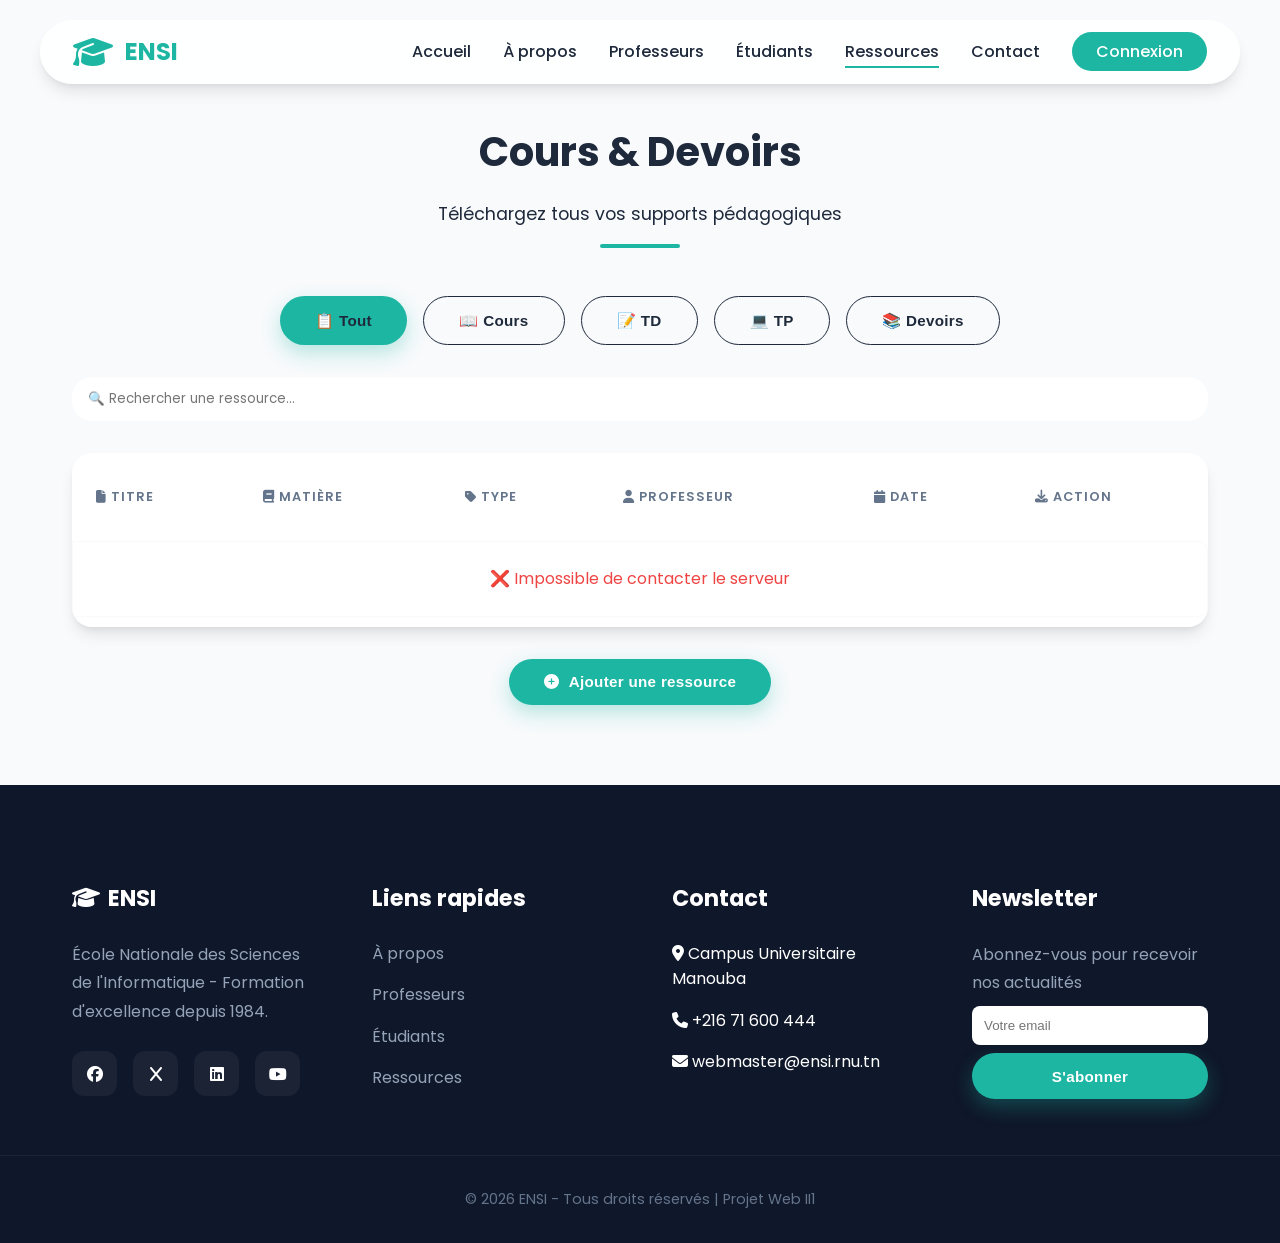
==== resources.html @ e00ee0d5 "Touche final" ====
<!DOCTYPE html>
<html lang="fr">
<head>
    <meta charset="UTF-8">
    <meta name="viewport" content="width=device-width, initial-scale=1.0">
    <title>Ressources - ENSI</title>
    <link rel="stylesheet" href="https://fonts.googleapis.com/css2?family=Poppins:wght@300;400;500;600;700&display=swap">
    <link rel="stylesheet" href="https://cdnjs.cloudflare.com/ajax/libs/font-awesome/6.4.0/css/all.min.css">
    <link rel="stylesheet" href="css/style.css">
</head>
<body>
    <nav class="navbar">
        <div class="nav-container">
            <a href="index.html" class="logo">
                <i class="fas fa-graduation-cap" style="font-size:2rem;color:var(--primary)"></i>
                <span>ENSI</span>
            </a>
            <ul class="nav-menu" id="navMenu">
                <li><a href="index.html">Accueil</a></li>
                <li><a href="about.html">À propos</a></li>
                <li><a href="professors.html">Professeurs</a></li>
                <li><a href="students.html">Étudiants</a></li>
                <li><a href="resources.html" class="active">Ressources</a></li>
                <li><a href="contact.html">Contact</a></li>
                <li><a href="login.html" class="btn-login">Connexion</a></li>
            </ul>
            <div class="hamburger" onclick="toggleMenu()">
                <span></span><span></span><span></span>
            </div>
        </div>
    </nav>

    <section style="padding-top:120px;" class="section">
        <div class="section-title">
            <h2>Cours & Devoirs</h2>
            <p>Téléchargez tous vos supports pédagogiques</p>
        </div>

        <!-- TABS -->
        <div style="display:flex;gap:1rem;margin-bottom:2rem;justify-content:center;flex-wrap:wrap;">
            <button class="btn btn-primary tab-btn active" style="color:var(--dark);" data-tab="all">📋 Tout</button>
            <button class="btn btn-outline tab-btn" data-tab="cours" style="color:var(--dark);border-color:var(--dark);background: var(--light-gray);">📖 Cours</button>
            <button class="btn btn-outline tab-btn" data-tab="td" style="color:var(--dark);border-color:var(--dark);background: var(--light-gray);">📝 TD</button>
            <button class="btn btn-outline tab-btn" data-tab="tp" style="color:var(--dark);border-color:var(--dark);background: var(--light-gray);">💻 TP</button>
            <button class="btn btn-outline tab-btn" data-tab="devoir" style="color:var(--dark);border-color:var(--dark);background: var(--light-gray);">📚 Devoirs</button>
        </div>

        <!-- RECHERCHE -->
        <div style="margin-bottom:2rem;">
            <input type="text" id="searchRes" placeholder="🔍 Rechercher une ressource..." 
                style="width:100%;padding:0.75rem 1rem;border:2px solid var(--light-gray);border-radius:var(--radius);font-family:inherit;">
        </div>

        <!-- TABLE RESSOURCES -->
        <div class="table-container">
            <table>
                <thead>
                    <tr>
                        <th><i class="fas fa-file"></i> Titre</th>
                        <th><i class="fas fa-book"></i> Matière</th>
                        <th><i class="fas fa-tag"></i> Type</th>
                        <th><i class="fas fa-user"></i> Professeur</th>
                        <th><i class="fas fa-calendar"></i> Date</th>
                        <th><i class="fas fa-download"></i> Action</th>
                    </tr>
                </thead>
                <tbody id="resourcesTable">
                    <!-- Généré par JS -->
                </tbody>
            </table>
        </div>

        <!-- BOUTON AJOUT (Visible si connecté) -->
        <div id="uploadAction" style="margin-top:2rem; text-align:center; display:none;">
            <button onclick="toggleUploadModal(true)" class="btn btn-primary">
                <i class="fas fa-plus-circle"></i> Ajouter une ressource
            </button>
        </div>

        <!-- MODAL D'UPLOAD -->
        <div id="uploadModal" class="modal" style="display:none; position:fixed; top:0; left:0; width:100%; height:100%; background:rgba(0,0,0,0.5); z-index:2000; align-items:center; justify-content:center;">
            <div class="form-container" style="max-width:600px; width:90%; position:relative;">
                <button onclick="toggleUploadModal(false)" style="position:absolute; top:1rem; right:1rem; border:none; background:none; font-size:1.5rem; cursor:pointer;">&times;</button>
                <h2 style="margin-bottom:1.5rem;"><i class="fas fa-file-upload"></i> Déposer un fichier</h2>
                <form id="uploadForm">
                    <div class="form-group">
                        <label>Titre de la ressource</label>
                        <input type="text" id="resTitle" name="title" placeholder="Ex: Support de cours PHP" required>
                    </div>
                    <div class="form-group">
                        <label>Matière</label>
                        <select id="resSubject" name="subject_id" required>
                            <option value="">Chargement des matières...</option>
                        </select>
                    </div>
                    <div class="form-group">
                        <label>Type</label>
                        <select id="resType" name="type" required>
                            <option value="cours">📖 Cours</option>
                            <option value="td">📝 TD</option>
                            <option value="tp">💻 TP</option>
                            <option value="devoir">📚 Devoir</option>
                        </select>
                    </div>
                    <div class="form-group">
                        <label>Fichier (PDF, Doc, Zip...)</label>
                        <input type="file" id="resFile" name="file" required>
                    </div>
                    <button type="submit" class="btn btn-primary" style="width:100%;">
                        <i class="fas fa-cloud-upload-alt"></i> Envoyer le fichier
                    </button>
                </form>
            </div>
        </div>
    </section>

    <!-- FOOTER -->
    <footer class="footer">
        <div class="footer-content">
            <div class="footer-section">
                <h3><i class="fas fa-graduation-cap"></i> ENSI</h3>
                <p>École Nationale des Sciences de l'Informatique - Formation d'excellence depuis 1984.</p>
                <div class="social-links">
                    <a href="https://www.facebook.com/ENSI.tunisie" target="_blank"><i class="fab fa-facebook"></i></a>
                    <a href="https://x.com/" target="_blank"><i class="fab fa-x"></i></a>
                    <a href="https://www.linkedin.com/school/ensitn/posts/?feedView=all" target="_blank"><i class="fab fa-linkedin"></i></a>
                    <a href="https://www.youtube.com/@ecolenationaledessciencesdeiin" target="_blank"><i class="fab fa-youtube"></i></a>
                </div>
            </div>
            <div class="footer-section">
                <h3>Liens rapides</h3>
                <ul>
                    <li><a href="about.html">À propos</a></li>
                    <li><a href="professors.html">Professeurs</a></li>
                    <li><a href="students.html">Étudiants</a></li>
                    <li><a href="resources.html">Ressources</a></li>
                </ul>
            </div>
            <div class="footer-section">
                <h3>Contact</h3>
                <ul>
                    <li><i class="fas fa-map-marker-alt"></i> Campus Universitaire Manouba</li>
                    <li><i class="fas fa-phone"></i> +216 71 600 444</li>
                    <li><i class="fas fa-envelope"></i> webmaster@ensi.rnu.tn</li>
                </ul>
            </div>
            <div class="footer-section">
                <h3>Newsletter</h3>
                <p>Abonnez-vous pour recevoir nos actualités</p>
                <form onsubmit="event.preventDefault(); alert('Merci de votre inscription!');">
                    <input type="email" placeholder="Votre email" required style="width:100%;padding:0.75rem;border:none;border-radius:8px;margin-top:0.5rem;">
                    <button type="submit" class="btn btn-primary" style="width:100%;margin-top:0.5rem;">S'abonner</button>
                </form>
            </div>
        </div>
        <div class="footer-bottom">
            <p>&copy; 2026 ENSI - Tous droits réservés | Projet Web II1</p>
        </div>
    </footer>

    <script src="js/main.js"></script>
    <script src="js/api.js"></script>
    <script src="js/resources.js"></script>
</body>
</html>
---- css/style.css ----
/* ==================== VARIABLES ==================== */
:root {
    --primary: #1db6a3;
    --primary-dark: #158f81;
    --primary-light: #e6f7f5;
    --secondary: #2c3e50;
    --accent: #f39c12;
    --bg-light: #f8fafc;
    --text-dark: #1e293b;
    --text-gray: #64748b;
    --white: #ffffff;
    --danger: #ef4444;
    --success: #10b981;
    --shadow-sm: 0 2px 4px rgba(0,0,0,0.05);
    --shadow: 0 10px 15px -3px rgba(0,0,0,0.1), 0 4px 6px -2px rgba(0,0,0,0.05);
    --shadow-lg: 0 20px 25px -5px rgba(0,0,0,0.1), 0 10px 10px -5px rgba(0,0,0,0.04);
    --radius: 20px;
    --radius-sm: 10px;
    --transition: all 0.4s cubic-bezier(0.4, 0, 0.2, 1);
}

/* ==================== RESET ==================== */
* {
    margin: 0;
    padding: 0;
    box-sizing: border-box;
}

html {
    scroll-behavior: smooth;
}

body {
    font-family: 'Poppins', sans-serif;
    line-height: 1.6;
    color: var(--text-dark);
    background: var(--bg-light);
    overflow-x: hidden;
}

/* ==================== NAVBAR ==================== */
.navbar {
    position: fixed;
    top: 20px;
    left: 50%;
    transform: translateX(-50%);
    width: calc(100% - 40px);
    max-width: 1200px;
    background: rgba(255, 255, 255, 0.85);
    backdrop-filter: blur(12px);
    -webkit-backdrop-filter: blur(12px);
    border: 1px solid rgba(255, 255, 255, 0.3);
    box-shadow: var(--shadow);
    z-index: 1000;
    padding: 0.75rem 0;
    border-radius: 100px;
}

.nav-container {
    max-width: 1200px;
    margin: 0 auto;
    padding: 0 2rem;
    display: flex;
    justify-content: space-between;
    align-items: center;
}

.logo {
    display: flex;
    align-items: center;
    gap: 0.75rem;
    font-size: 1.5rem;
    font-weight: 700;
    color: var(--primary);
    text-decoration: none;
}

.logo img {
    height: 45px;
}

.nav-menu {
    display: flex;
    gap: 2rem;
    list-style: none;
    align-items: center;
}

.nav-menu a {
    color: var(--dark);
    text-decoration: none;
    font-weight: 500;
    transition: var(--transition);
    position: relative;
}

.nav-menu a::after {
    content: '';
    position: absolute;
    bottom: -5px;
    left: 0;
    width: 0;
    height: 2px;
    background: var(--primary);
    transition: var(--transition);
}

.nav-menu a:hover::after,
.nav-menu a.active::after {
    width: 100%;
}

.nav-menu a:hover {
    color: var(--primary);
}

.btn-login {
    background: var(--primary);
    color: white !important;
    padding: 0.5rem 1.5rem;
    border-radius: var(--radius);
    transition: var(--transition);
}

.btn-login:hover {
    background: var(--primary-dark);
    transform: translateY(-2px);
}

.btn-login::after {
    display: none;
}

.hamburger {
    display: none;
    flex-direction: column;
    gap: 5px;
    cursor: pointer;
}

.hamburger span {
    width: 25px;
    height: 3px;
    background: var(--dark);
    transition: var(--transition);
}

/* ==================== HERO ==================== */
.hero {
    min-height: 100vh;
    background: linear-gradient(135deg, #1e293b 0%, #354b4b 100%);
    display: flex;
    align-items: center;
    position: relative;
    overflow: hidden;
    padding-top: 80px;
    color: white;
}

.hero::after {
    content: '';
    position: absolute;
    width: 600px;
    height: 600px;
    background: var(--primary);
    filter: blur(160px);
    opacity: 0.2;
    top: -150px;
    right: -150px;
    border-radius: 50%;
    z-index: 1;
}

.hero-content {
    max-width: 1200px;
    margin: 0 auto;
    padding: 0 2rem;
    display: grid;
    grid-template-columns: 1fr 1fr;
    gap: 3rem;
    align-items: center;
    position: relative;
    z-index: 1;
}

.hero-text h1 {
    font-size: 3.5rem;
    color: white;
    margin-bottom: 1.5rem;
    line-height: 1.2;
}

.hero-text h1 span {
    color: var(--primary);
    display: block;
}

.hero-text p {
    font-size: 1.2rem;
    color: rgba(255, 255, 255, 0.9);
    margin-bottom: 2rem;
}

.hero-buttons {
    display: flex;
    gap: 1rem;
    flex-wrap: wrap;
}

.btn {
    padding: 0.9rem 2.2rem;
    border-radius: 100px;
    text-decoration: none;
    font-weight: 600;
    transition: var(--transition);
    display: inline-flex;
    align-items: center;
    justify-content: center;
    gap: 0.6rem;
    border: none;
    cursor: pointer;
    font-size: 0.95rem;
    letter-spacing: 0.3px;
}

.btn-primary {
    background: var(--primary);
    color: white;
    box-shadow: 0 8px 20px rgba(29, 182, 163, 0.3);
}

.btn-primary:hover {
    background: var(--primary-dark);
    transform: translateY(-3px);
    box-shadow: 0 12px 25px rgba(29, 182, 163, 0.4);
}

.btn-outline {
    background: rgba(255, 255, 255, 0.1);
    color: white;
    border: 1.5px solid rgba(255, 255, 255, 0.4);
    backdrop-filter: blur(4px);
}

.btn-outline:hover {
    background: white;
    color: var(--primary);
    transform: translateY(-3px);
}

.hero-image {
    display: flex;
    justify-content: center;
}

.hero-image img {
    max-width: 70%;
    filter: drop-shadow(0 20px 30px rgba(0, 0, 0, 0.3));
    animation: float 3s ease-in-out infinite;
}

@keyframes float {

    0%,
    100% {
        transform: translateY(0);
    }

    50% {
        transform: translateY(-20px);
    }
}

/* ==================== SECTIONS ==================== */
.section {
    padding: 5rem 2rem;
    max-width: 1200px;
    margin: 0 auto;
}

.section-title {
    text-align: center;
    margin-bottom: 3rem;
}

.section-title h2 {
    font-size: 2.5rem;
    color: var(--dark);
    margin-bottom: 1rem;
}

.section-title p {
    color: var(--gray);
    font-size: 1.1rem;
}

.section-title::after {
    content: '';
    display: block;
    width: 80px;
    height: 4px;
    background: var(--primary);
    margin: 1rem auto;
    border-radius: 2px;
}

/* ==================== STATS ==================== */
.stats {
    background: var(--white);
    padding: 6rem 2rem;
    position: relative;
}

.stats-grid {
    max-width: 1200px;
    margin: 0 auto;
    display: grid;
    grid-template-columns: repeat(auto-fit, minmax(240px, 1fr));
    gap: 3rem;
}

.stat-card {
    background: var(--bg-light);
    padding: 3rem 2rem;
    border-radius: var(--radius);
    transition: var(--transition);
    border: 1px solid rgba(0,0,0,0.02);
}

.stat-card:hover {
    transform: translateY(-8px);
    background: var(--white);
    box-shadow: var(--shadow);
}

.stat-card .number {
    font-size: 3.5rem;
    font-weight: 800;
    color: var(--primary);
    line-height: 1;
    margin-bottom: 0.5rem;
}

.stat-card .label {
    color: var(--text-gray);
    font-weight: 500;
    text-transform: uppercase;
    letter-spacing: 1px;
    font-size: 0.85rem;
}

/* ==================== CARDS GRID ==================== */
.cards-grid {
    display: grid;
    grid-template-columns: repeat(auto-fit, minmax(300px, 1fr));
    gap: 2rem;
}

.card {
    background: var(--white);
    border-radius: var(--radius);
    overflow: hidden;
    box-shadow: var(--shadow-sm);
    transition: var(--transition);
    border: 1px solid rgba(0,0,0,0.03);
    position: relative;
    z-index: 1;
}

.card:hover {
    transform: translateY(-10px);
    box-shadow: var(--shadow-lg);
}

.card-image {
    height: 180px;
    background: var(--primary-light);
    display: flex;
    align-items: center;
    justify-content: center;
    color: var(--primary);
    font-size: 4rem;
}

.card-image i {
    transition: var(--transition);
}

.card:hover .card-image i {
    transform: scale(1.15) rotate(5deg);
}

.card-content {
    padding: 2rem;
}

.card-content h3 {
    font-size: 1.3rem;
    margin-bottom: 0.75rem;
    color: var(--text-dark);
}

.card-content p {
    color: var(--text-gray);
    margin-bottom: 1.5rem;
    font-size: 0.95rem;
}

.card-meta {
    display: flex;
    justify-content: space-between;
    align-items: center;
    padding-top: 1rem;
    border-top: 1px solid var(--light-gray);
    font-size: 0.875rem;
    color: var(--gray);
}

.badge {
    display: inline-block;
    padding: 0.25rem 0.75rem;
    background: var(--light-gray);
    border-radius: 20px;
    font-size: 0.75rem;
    font-weight: 600;
    color: var(--primary);
}

/* ==================== FORM ==================== */
.form-container {
    max-width: 550px;
    margin: 0 auto;
    background: var(--white);
    padding: 4rem;
    border-radius: var(--radius);
    box-shadow: var(--shadow-lg);
    border: 1px solid rgba(0,0,0,0.05);
}

.form-group {
    margin-bottom: 2rem;
}

.form-group label {
    display: block;
    margin-bottom: 0.75rem;
    font-weight: 600;
    color: var(--text-dark);
    font-size: 0.9rem;
}

.form-group input,
.form-group select,
.form-group textarea {
    width: 100%;
    padding: 1rem 1.25rem;
    background: var(--bg-light);
    border: 2px solid transparent;
    border-radius: var(--radius-sm);
    font-size: 1rem;
    transition: var(--transition);
    color: var(--text-dark);
}

.form-group input:focus,
.form-group select:focus,
.form-group textarea:focus {
    outline: none;
    background: var(--white);
    border-color: var(--primary);
    box-shadow: 0 0 0 4px var(--primary-light);
}

.btn-submit {
    width: 100%;
    background: var(--primary);
    color: white;
    padding: 1rem;
    border: none;
    border-radius: var(--radius);
    font-size: 1rem;
    font-weight: 600;
    cursor: pointer;
    transition: var(--transition);
}

.btn-submit:hover {
    background: var(--primary-dark);
    transform: translateY(-2px);
}

/* ==================== TABLE ==================== */
.table-container {
    background: white;
    border-radius: var(--radius);
    overflow: hidden;
    box-shadow: var(--shadow);
    overflow-x: auto;
}

table {
    width: 100%;
    border-collapse: separate;
    border-spacing: 0 10px;
}

th {
    background: transparent;
    color: var(--text-gray);
    padding: 1.5rem;
    text-align: left;
    font-weight: 600;
    text-transform: uppercase;
    font-size: 0.8rem;
    letter-spacing: 1px;
}

td {
    padding: 1.5rem;
    background: var(--white);
    border-top: 1px solid rgba(0,0,0,0.02);
    border-bottom: 1px solid rgba(0,0,0,0.02);
}

td:first-child {
    border-left: 1px solid rgba(0,0,0,0.02);
    border-radius: var(--radius-sm) 0 0 var(--radius-sm);
}

td:last-child {
    border-right: 1px solid rgba(0,0,0,0.02);
    border-radius: 0 var(--radius-sm) var(--radius-sm) 0;
}

tr:hover td {
    background: var(--primary-light);
    color: var(--primary-dark);
}

/* ==================== FOOTER ==================== */
.footer {
    background: #0f172a;
    color: white;
    padding: 6rem 0 2rem;
}

.footer-content {
    max-width: 1200px;
    margin: 0 auto;
    padding: 0 2rem;
    display: grid;
    grid-template-columns: repeat(auto-fit, minmax(200px, 1fr));
    gap: 4rem;
    margin-bottom: 3rem;
}

.footer-section h3 {
    font-size: 1.4rem;
    margin-bottom: 1.5rem;
    color: var(--white);
    display: flex;
    align-items: center;
    gap: 0.5rem;
}

.footer-section p {
    color: #94a3b8;
    line-height: 1.8;
}

.footer-section ul {
    list-style: none;
}

.footer-section ul li {
    margin-bottom: 1rem;
}

.footer-section a {
    color: #94a3b8;
    text-decoration: none;
    transition: var(--transition);
}

.footer-section a:hover {
    color: var(--primary);
    padding-left: 5px;
}

.social-links {
    display: flex;
    gap: 1rem;
    margin-top: 1.5rem;
}

.social-links a {
    width: 45px;
    height: 45px;
    background: rgba(255, 255, 255, 0.05);
    border-radius: 12px;
    display: flex;
    align-items: center;
    justify-content: center;
    color: white;
    transition: var(--transition);
}

.social-links a:hover {
    background: var(--primary);
    color: white;
    transform: translateY(-5px);
    box-shadow: 0 10px 20px rgba(29, 182, 163, 0.3);
}

.footer-bottom {
    text-align: center;
    padding-top: 2rem;
    border-top: 1px solid rgba(255, 255, 255, 0.05);
    color: #64748b;
    font-size: 0.9rem;
}

/* ==================== ALERTS ==================== */
.alert {
    padding: 1rem;
    border-radius: var(--radius);
    margin-bottom: 1rem;
    display: none;
}

.alert-success {
    background: #d1fae5;
    color: #065f46;
    border-left: 4px solid var(--success);
}

.alert-danger {
    background: #fee2e2;
    color: #991b1b;
    border-left: 4px solid var(--danger);
}

/* ==================== RESPONSIVE ==================== */
@media (max-width: 768px) {
    .hamburger {
        display: flex;
    }

    .nav-menu {
        position: fixed;
        top: 70px;
        left: -100%;
        width: 100%;
        flex-direction: column;
        background: white;
        padding: 2rem;
        transition: var(--transition);
        box-shadow: var(--shadow);
    }

    .nav-menu.active {
        left: 0;
    }

    .hero-content {
        grid-template-columns: 1fr;
        text-align: center;
    }

    .hero-text h1 {
        font-size: 2.5rem;
    }

    .section-title h2 {
        font-size: 2rem;
    }
}
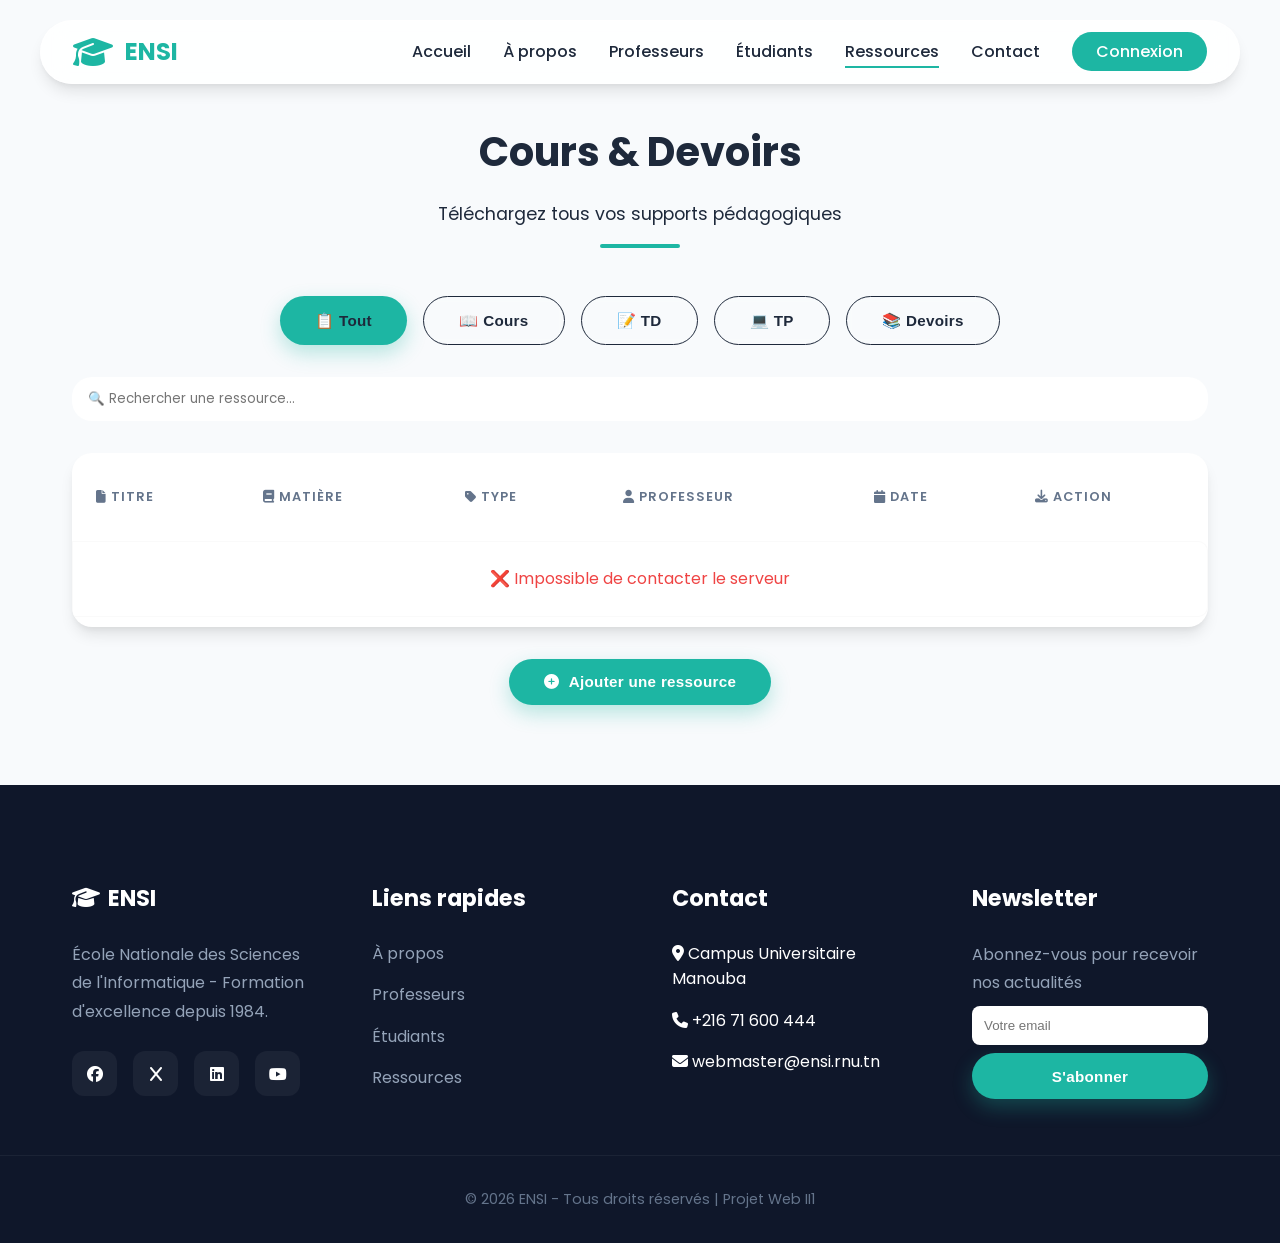
==== commit 0bc7b5bd: "Ajout d'un artifact" ====
--- a/resources.html
+++ b/resources.html
@@ -79,7 +79,7 @@
 
         <!-- MODAL D'UPLOAD -->
         <div id="uploadModal" class="modal" style="display:none; position:fixed; top:0; left:0; width:100%; height:100%; background:rgba(0,0,0,0.5); z-index:2000; align-items:center; justify-content:center;">
-            <div class="form-container" style="max-width:600px; width:90%; position:relative;">
+            <div class="form-container" style="max-width:600px; width:80%; max-height: 95%; overflow-y: auto; position:relative;">
                 <button onclick="toggleUploadModal(false)" style="position:absolute; top:1rem; right:1rem; border:none; background:none; font-size:1.5rem; cursor:pointer;">&times;</button>
                 <h2 style="margin-bottom:1.5rem;"><i class="fas fa-file-upload"></i> Déposer un fichier</h2>
                 <form id="uploadForm">
